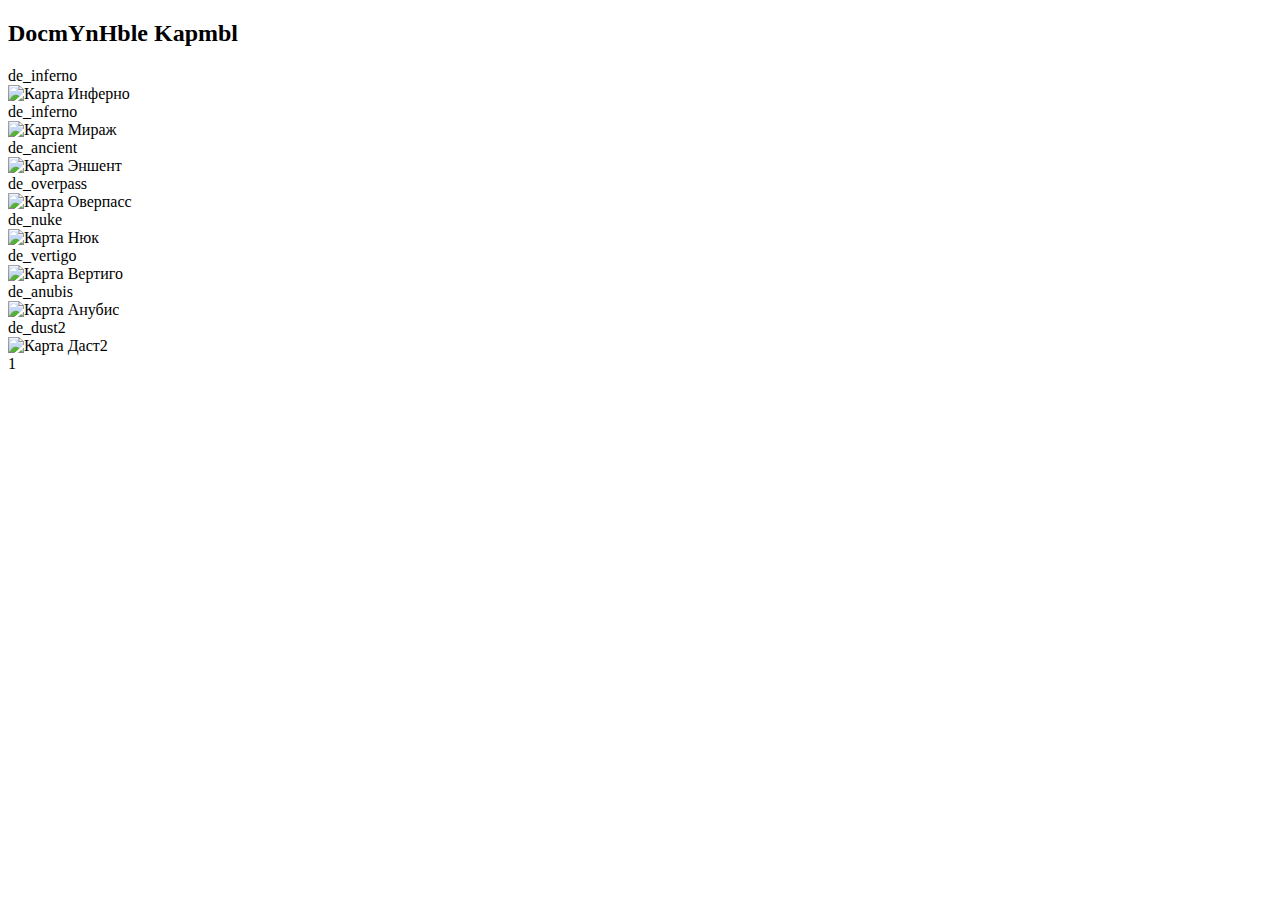
==== index.html @ 23dc6e5f "Add files via upload" ====
<!DOCTYPE html>
<html lang="en">
<head>
  <meta charset="UTF-8">
  <meta name="viewport" content="width=device-width, initial-scale=1.0">
  <title>Document</title>
  <link rel="stylesheet" href="/css/styles.css">
</head>
<body>
  <h2 id="h2">DocmYnHble Kapmbl</h2>
  <section class="mappool">
  <div class="map-card">
    <div class="map-name">de_inferno</div>
    <img class="map-image" src="img/inferno.jpg" alt="Карта Инферно">
  </div>
  <div class="map-card">
    <div class="map-name">de_inferno</div>
    <img class="map-image" src="img/mirage.jpg" alt="Карта Мираж">
    </div>
    <div class="map-card">
      <div class="map-name">de_ancient</div>
      <img class="map-image" src="/img/ancient.jpeg" alt="Карта Эншент">
    </div>
    <div class="map-card">
      <div class="map-name">de_overpass</div>
      <img class="map-image" src="img/overpass.jpg" alt="Карта Оверпасс">
    </div>
    <div class="map-card">
      <div class="map-name">de_nuke</div>
      <img class="map-image" src="img/nuke.jpg" alt="Карта Нюк">
    </div>
    <div class="map-card">
      <div class="map-name">de_vertigo</div>
      <img class="map-image" src="img/vertigo.jpg" alt="Карта Вертиго">
    </div>
    <div class="map-card">
      <div class="map-name">de_anubis</div>
      <img class="map-image" src="img/anubis.jpg" alt="Карта Анубис">
    </div>
    <div class="map-card">
      <div class="map-name">de_dust2</div>
      <img class="map-image" src="img/dust2.jpg" alt="Карта Даст2">
    </div>
</section>
<section>
  <div>1</div>
</section>
</body>
</html>
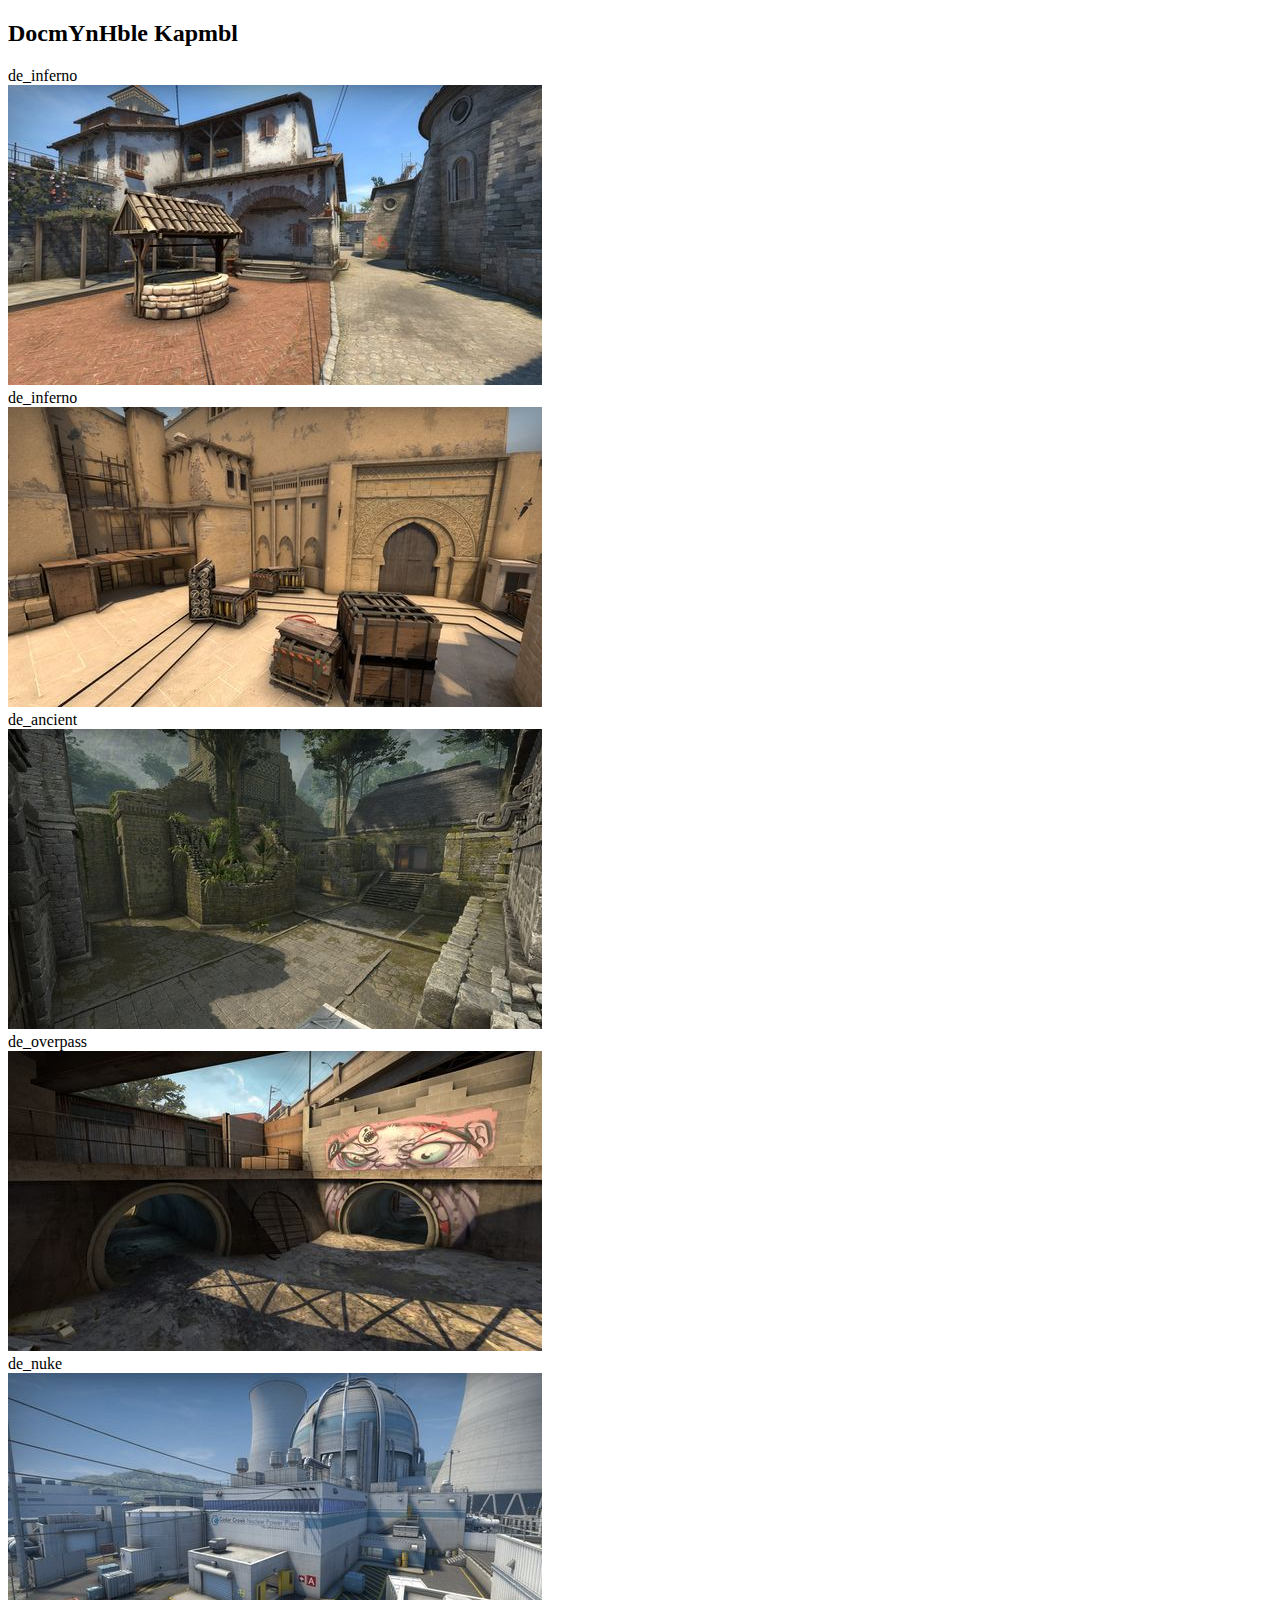
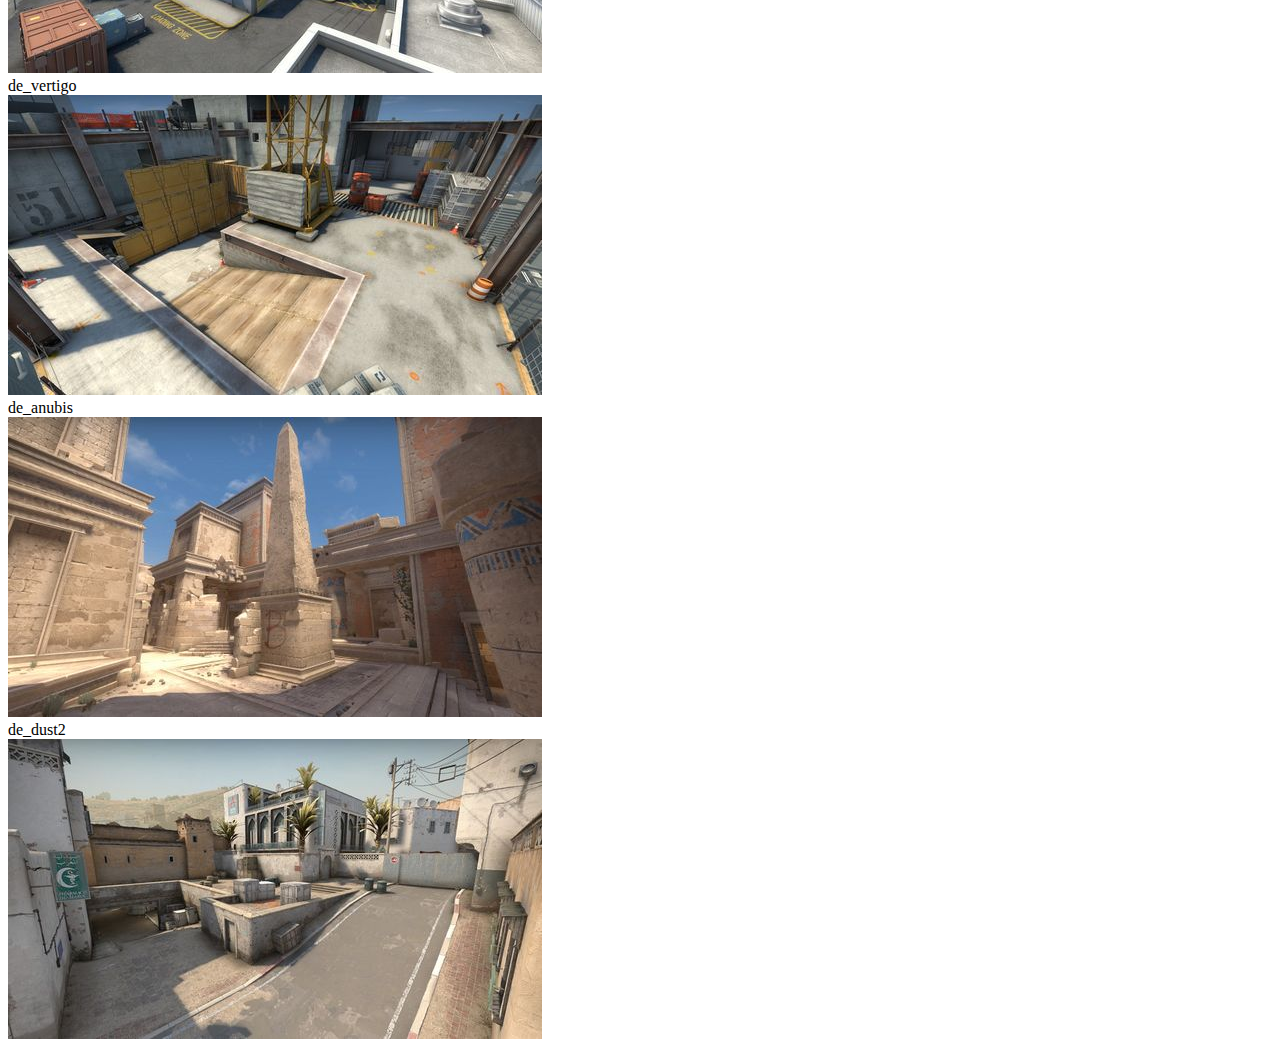
==== commit c2b5b1e4: "Add files via upload" ====
--- a/index.html
+++ b/index.html
@@ -25,7 +25,7 @@
       <div class="map-name">de_overpass</div>
       <img class="map-image" src="img/overpass.jpg" alt="Карта Оверпасс">
     </div>
-    <div class="map-card">
+   <div id="nuke" class="map-card">
       <div class="map-name">de_nuke</div>
       <img class="map-image" src="img/nuke.jpg" alt="Карта Нюк">
     </div>
@@ -42,8 +42,5 @@
       <img class="map-image" src="img/dust2.jpg" alt="Карта Даст2">
     </div>
 </section>
-<section>
-  <div>1</div>
-</section>
 </body>
 </html>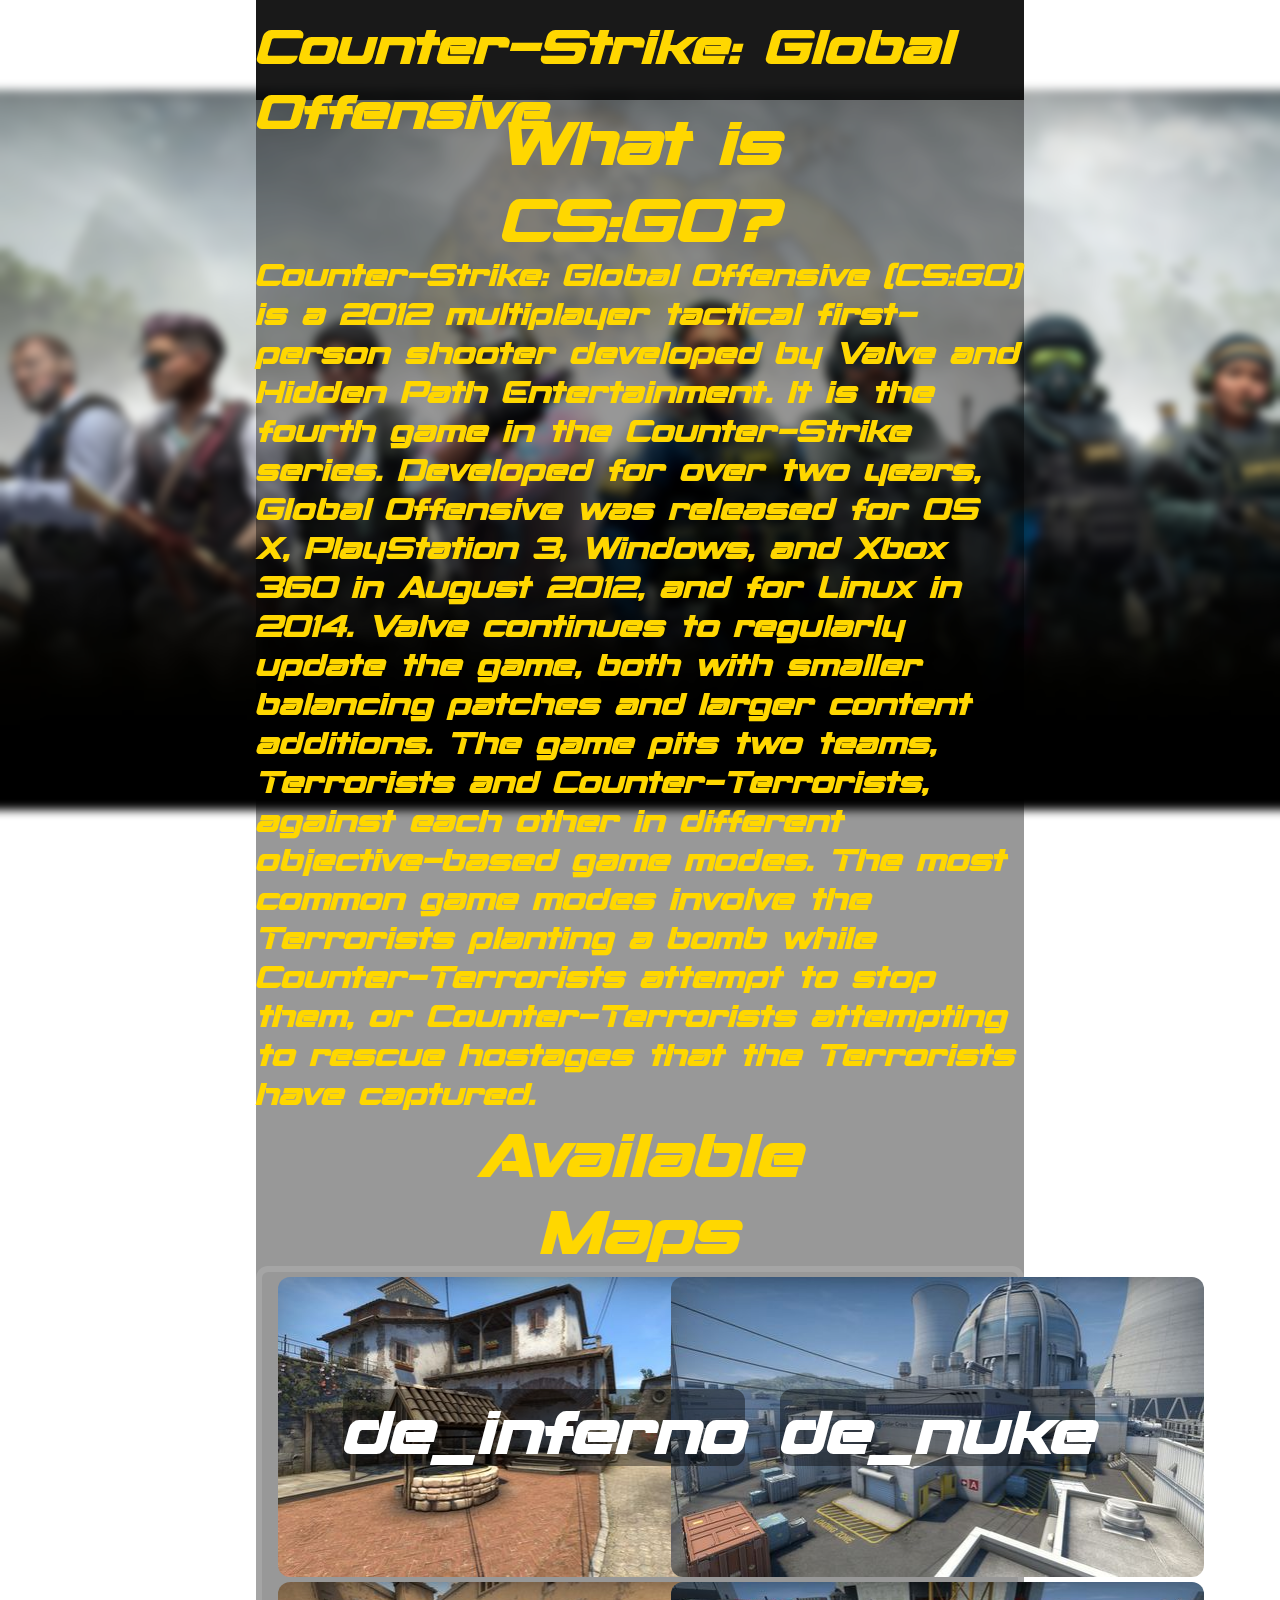
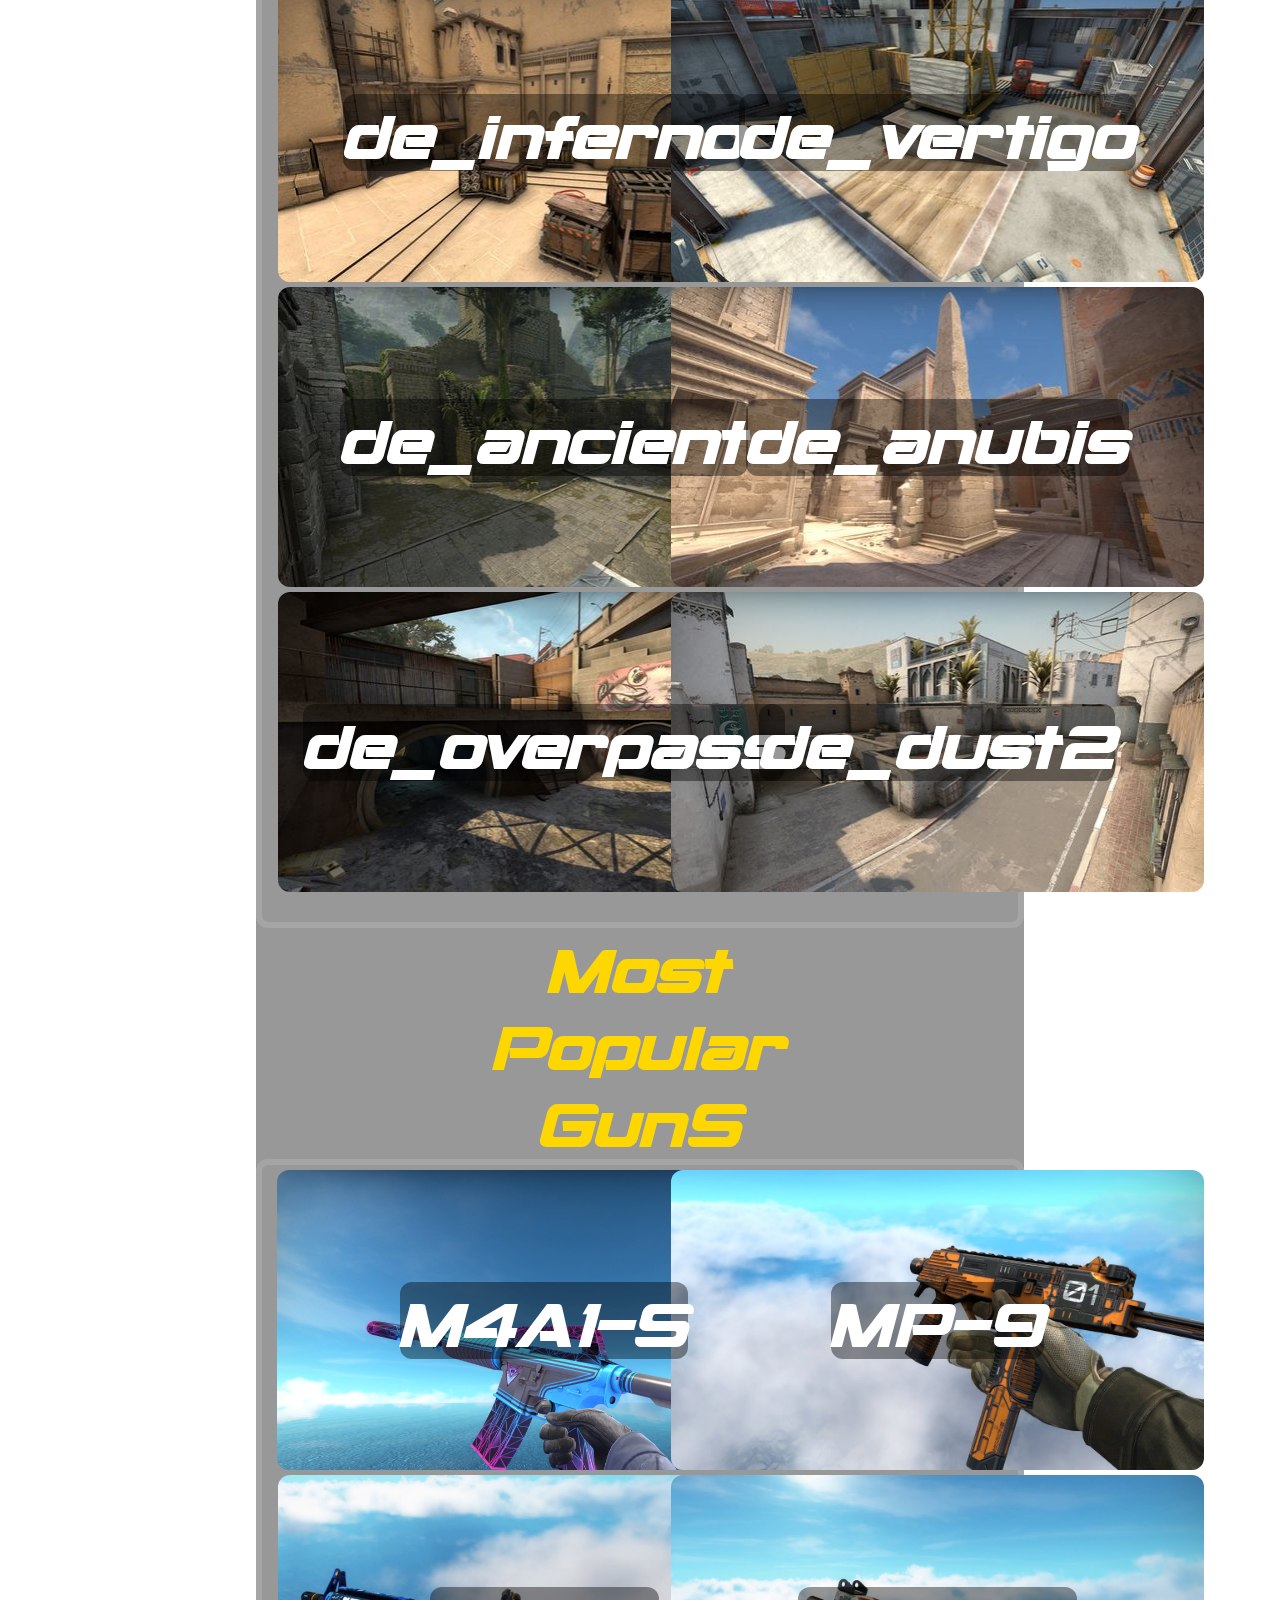
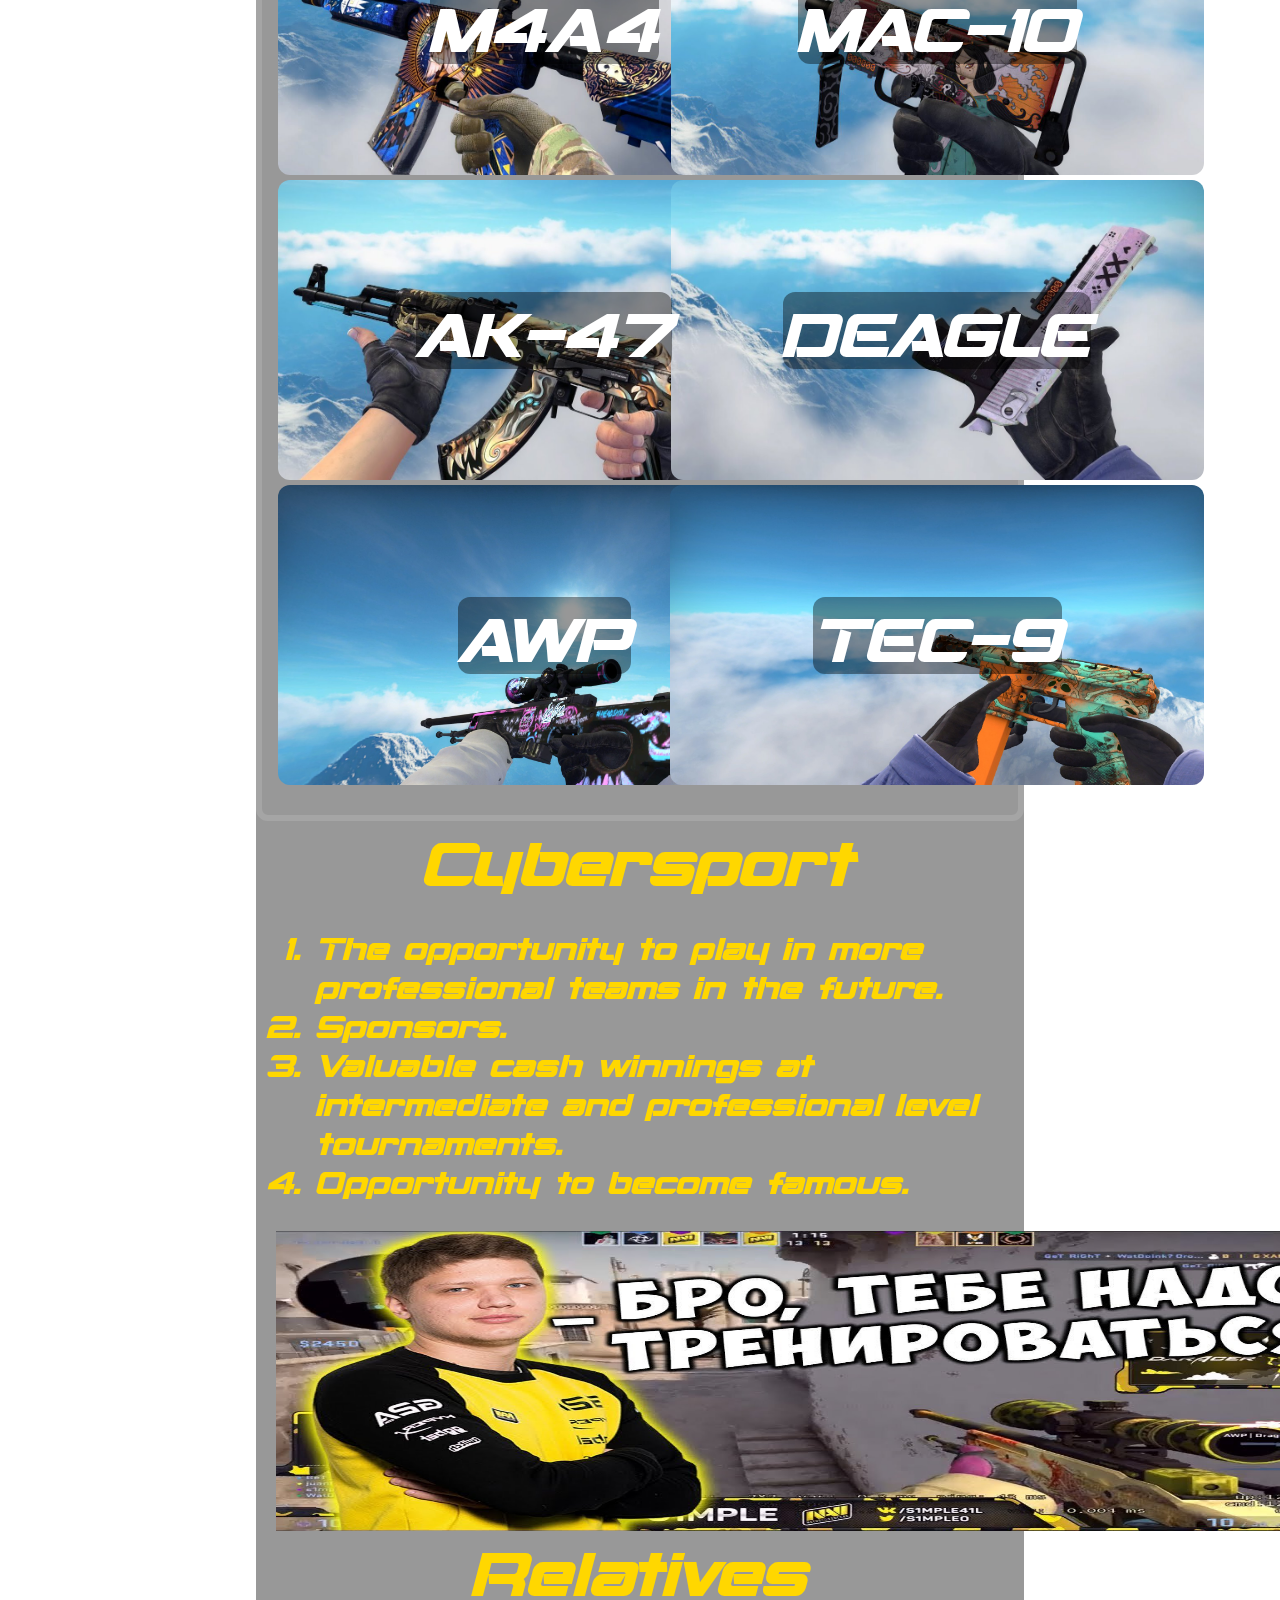
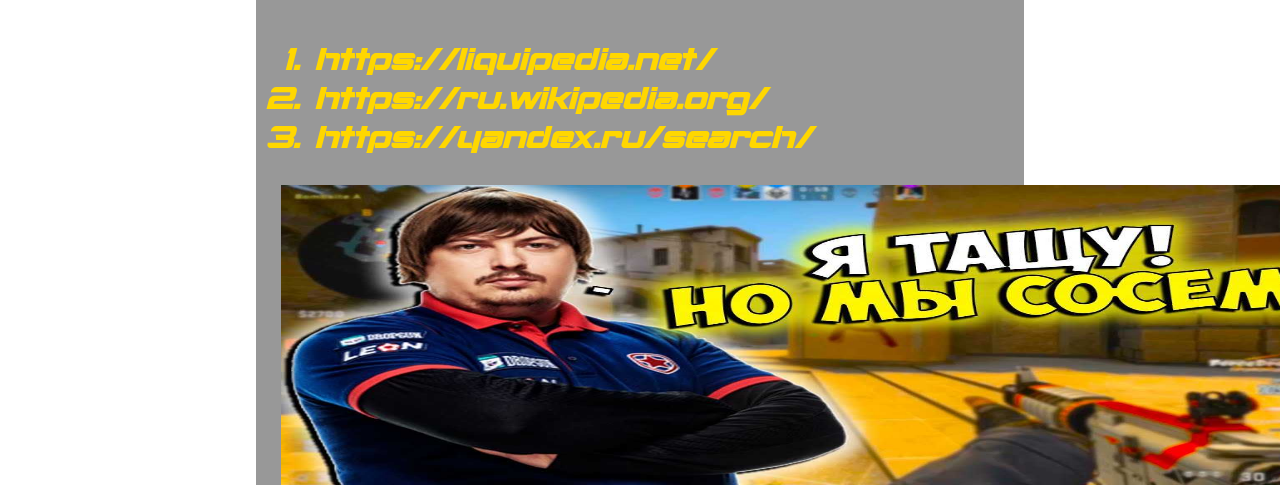
==== commit e7238c77: "Add files via upload" ====
--- a/index.html
+++ b/index.html
@@ -3,11 +3,21 @@
 <head>
   <meta charset="UTF-8">
   <meta name="viewport" content="width=device-width, initial-scale=1.0">
-  <title>Document</title>
+  <title>CS:GO</title>
+  <link rel="icon" href="/img/csgo.png" type="image/x-icon">
   <link rel="stylesheet" href="/css/styles.css">
 </head>
 <body>
-  <h2 id="h2">DocmYnHble Kapmbl</h2>
+  <main>
+    <div class="shapka">
+      Counter-Strike: Global Offensive
+    </div>
+    <h2 id="h2">What is CS:GO?</h2>
+    <div>
+      Counter-Strike: Global Offensive (CS:GO) is a 2012 multiplayer tactical first-person shooter developed by Valve and Hidden Path Entertainment. It is the fourth game in the Counter-Strike series. Developed for over two years, Global Offensive was released for OS X, PlayStation 3, Windows, and Xbox 360 in August 2012, and for Linux in 2014. Valve continues to regularly update the game, both with smaller balancing patches and larger content additions.
+The game pits two teams, Terrorists and Counter-Terrorists, against each other in different objective-based game modes. The most common game modes involve the Terrorists planting a bomb while Counter-Terrorists attempt to stop them, or Counter-Terrorists attempting to rescue hostages that the Terrorists have captured.
+    </div>
+  <h2 id="h2">Available Maps</h2>
   <section class="mappool">
   <div class="map-card">
     <div class="map-name">de_inferno</div>
@@ -25,7 +35,7 @@
       <div class="map-name">de_overpass</div>
       <img class="map-image" src="img/overpass.jpg" alt="Карта Оверпасс">
     </div>
-   <div id="nuke" class="map-card">
+   <div id="padding-top" class="map-card">
       <div class="map-name">de_nuke</div>
       <img class="map-image" src="img/nuke.jpg" alt="Карта Нюк">
     </div>
@@ -42,5 +52,60 @@
       <img class="map-image" src="img/dust2.jpg" alt="Карта Даст2">
     </div>
 </section>
+<h2 id="h2">Most Popular GunS</h2>
+<section class="mappool">
+  <div class="map-card">
+    <div class="map-name">M4A1-S</div>
+    <img id="width" src="/img/m4a1-s.jpg" alt="M4A1-S GUN" class="map-image">
+  </div>
+  <div class="map-card">
+    <div class="map-name">M4A4</div>
+    <img src="/img/M4A4.jpg" alt="M4A$ GUN" class="map-image">
+  </div>
+  <div class="map-card">
+    <div class="map-name">AK-47</div>
+    <img src="/img/AK-47.jpg" alt="AK-47" class="map-image">
+  </div>
+  <div class="map-card">
+    <div class="map-name">AWP</div>
+    <img src="/img/AWP.jpg" alt="AWP GUN" class="map-image">
+  </div>
+  <div id="padding-top" class="map-card">
+    <div class="map-name">MP-9</div>
+    <img src="/img/MP-9.jpg" alt="MP-9 GUN" class="map-image">
+  </div>
+  <div class="map-card">
+    <div class="map-name">MAC-10</div>
+    <img src="/img/MAC-10.jpg" alt="MAC-10 GUN" class="map-image">
+  </div>
+  <div class="map-card">
+    <div class="map-name">DEAGLE</div>
+    <img src="/img/DEAGLE.jpg" alt="DEAGLE GUN" class="map-image">
+  </div>
+  <div class="map-card">
+    <div class="map-name">TEC-9</div>
+    <img id="width" src="/img/TEC-9.jpg" alt="TEC-9 GUN" class="map-image">
+  </div>
+</section>
+<h2 id="h2">Cybersport</h2>
+<div class="spisok">
+<ol>
+  <li>The opportunity to play in more professional teams in the future.</li>
+  <li>Sponsors.</li>
+  <li>Valuable cash winnings at intermediate and professional level tournaments.</li>
+  <li>Opportunity to become famous.</li>
+</ol>
+<img src="img/SIMPLE MEM.jpg" alt="simple" class="pro">
+</div>
+<h2 id="h2">Relatives</h2>
+<div class="spisok">
+  <ol>
+    <li>https://liquipedia.net/</li>
+    <li>https://ru.wikipedia.org/</li>
+    <li>https://yandex.ru/search/</li>
+  </ol>
+</div>
+<img src="img/dosia.jpeg" alt="dosia" class="pro" id="dosia">
+</main>
 </body>
 </html>--- a/css/styles.css
+++ b/css/styles.css
@@ -0,0 +1,101 @@
+@import url('https://fonts.googleapis.com/css2?family=Martian+Mono:wght@400;800&display=swap');
+@font-face {
+    font-family: Montalban;
+    src: url(/fonts/Montalban_Bold_Italic.otf);
+}
+
+main {
+    font-size: 30px;
+    width: 60%;
+    margin: 0 auto;
+    background-color: #00000067;
+}
+body {
+    background-image: url(/img/backlogo.jpg);
+    background-position: center center;
+    background-repeat: no-repeat;
+    background-attachment: fixed;   
+    width: 100vw;
+    height: 100%;
+    background-size: 100%;
+    color: #ffd700;
+    overflow-x: hidden;
+    object-fit: cover;
+    margin: 0;
+    backdrop-filter: blur(5px);
+    font-family: 'Montalban', sans-serif;
+}
+#h2 {
+    width: 60%;
+    height: auto;
+    margin: 0 auto;
+    font-family: Montalban;
+    font-size: 60px;
+    color: #ffd700;
+    text-align: center;
+
+}
+.mappool {
+    column-count: 2;
+    column-width: 300px;
+    background-color: rgba(17, 25, 40, 0);
+    border-radius: 12px;
+    border: 6px solid rgba(255, 255, 255, 0.125);
+    width: 100%%;
+    margin: 0 auto;
+    height: 1250px;
+}
+.map-image {
+    border-radius: 12px;
+    position: absolute; 
+    width: 533px;
+    height: 300px;
+}
+.map-card {
+    padding-left: 10px;
+    padding-right: 10px;
+    display: flex;
+    justify-content: center;
+    align-items: center;
+    position: relative;
+    width: 534px;
+    margin: 5px;
+    height: 300px;
+}
+.map-name {
+    z-index: 10;
+    font-size: 60px;
+    color: white;
+    background-color: #00000067;
+    border-radius: 12px;
+}
+#padding-top {
+    padding-top: 5px;
+}
+#width {
+    width: 534px;
+}
+.spisok {
+    margin-left: 20px;
+}
+.pro {
+    display: block;
+    width: 1064px;
+    height: 300px;
+}
+#dosia {
+    margin-left: 25px;
+}
+.shapka {
+    display: flex;
+    position: sticky;
+    top: 0;
+    padding-top: 10px;
+    height: 90px;
+    width: auto;
+    z-index: 15;
+    background: rgba(0, 0, 0, 0.719);
+    justify-content: center;
+    font-size: 50px;
+    backdrop-filter: blur(5px);
+}
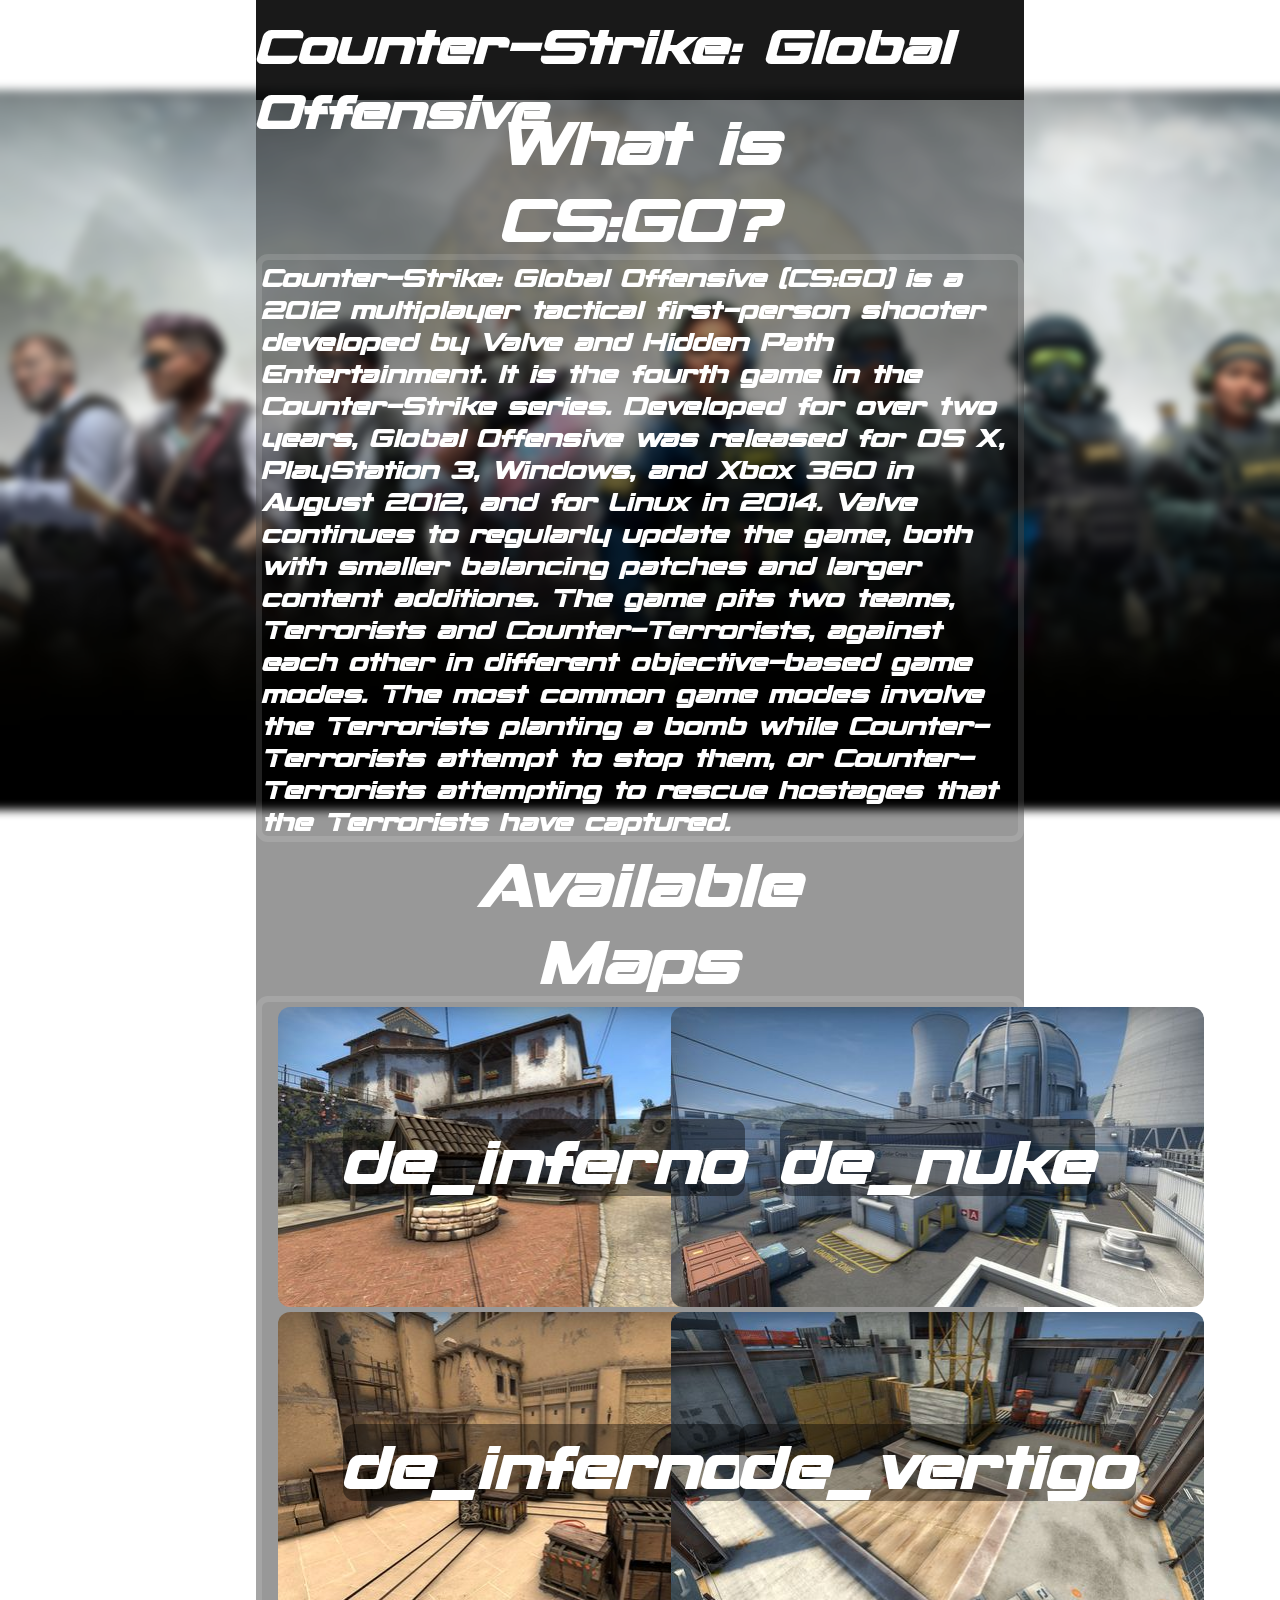
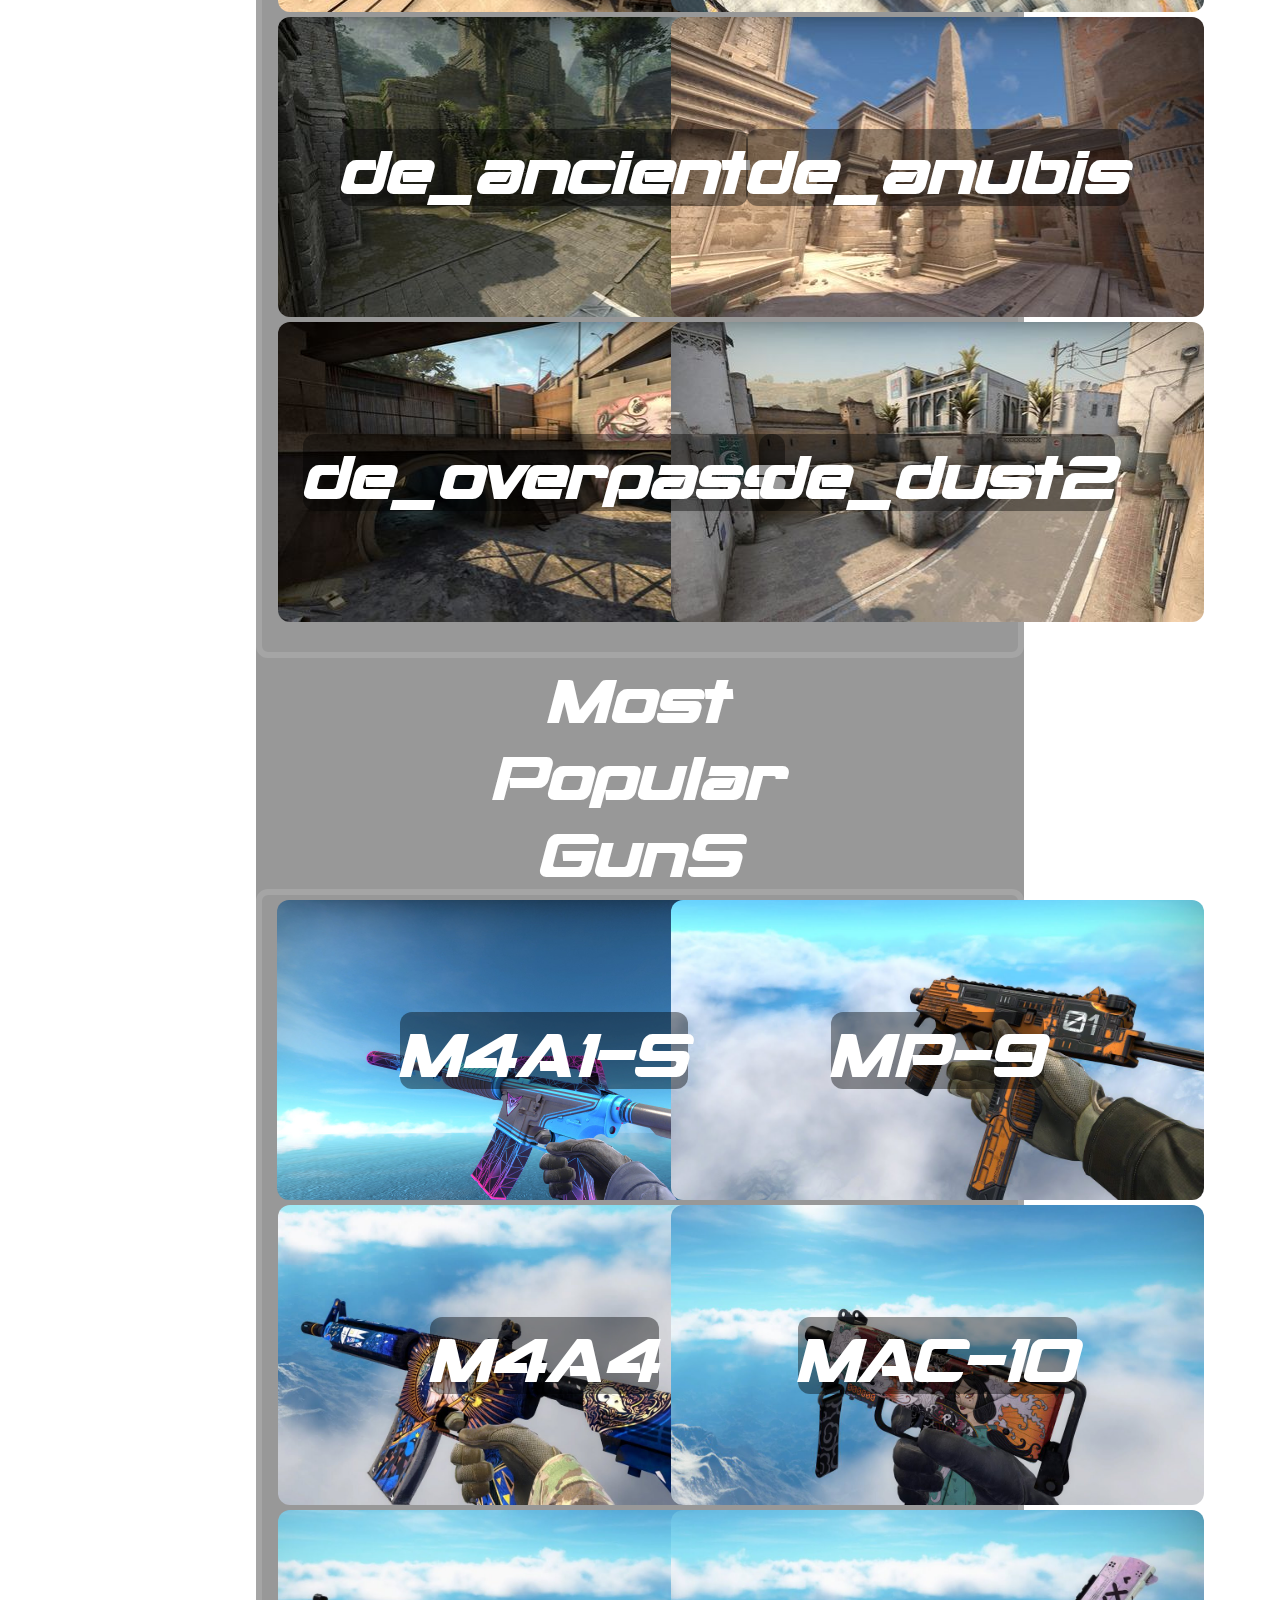
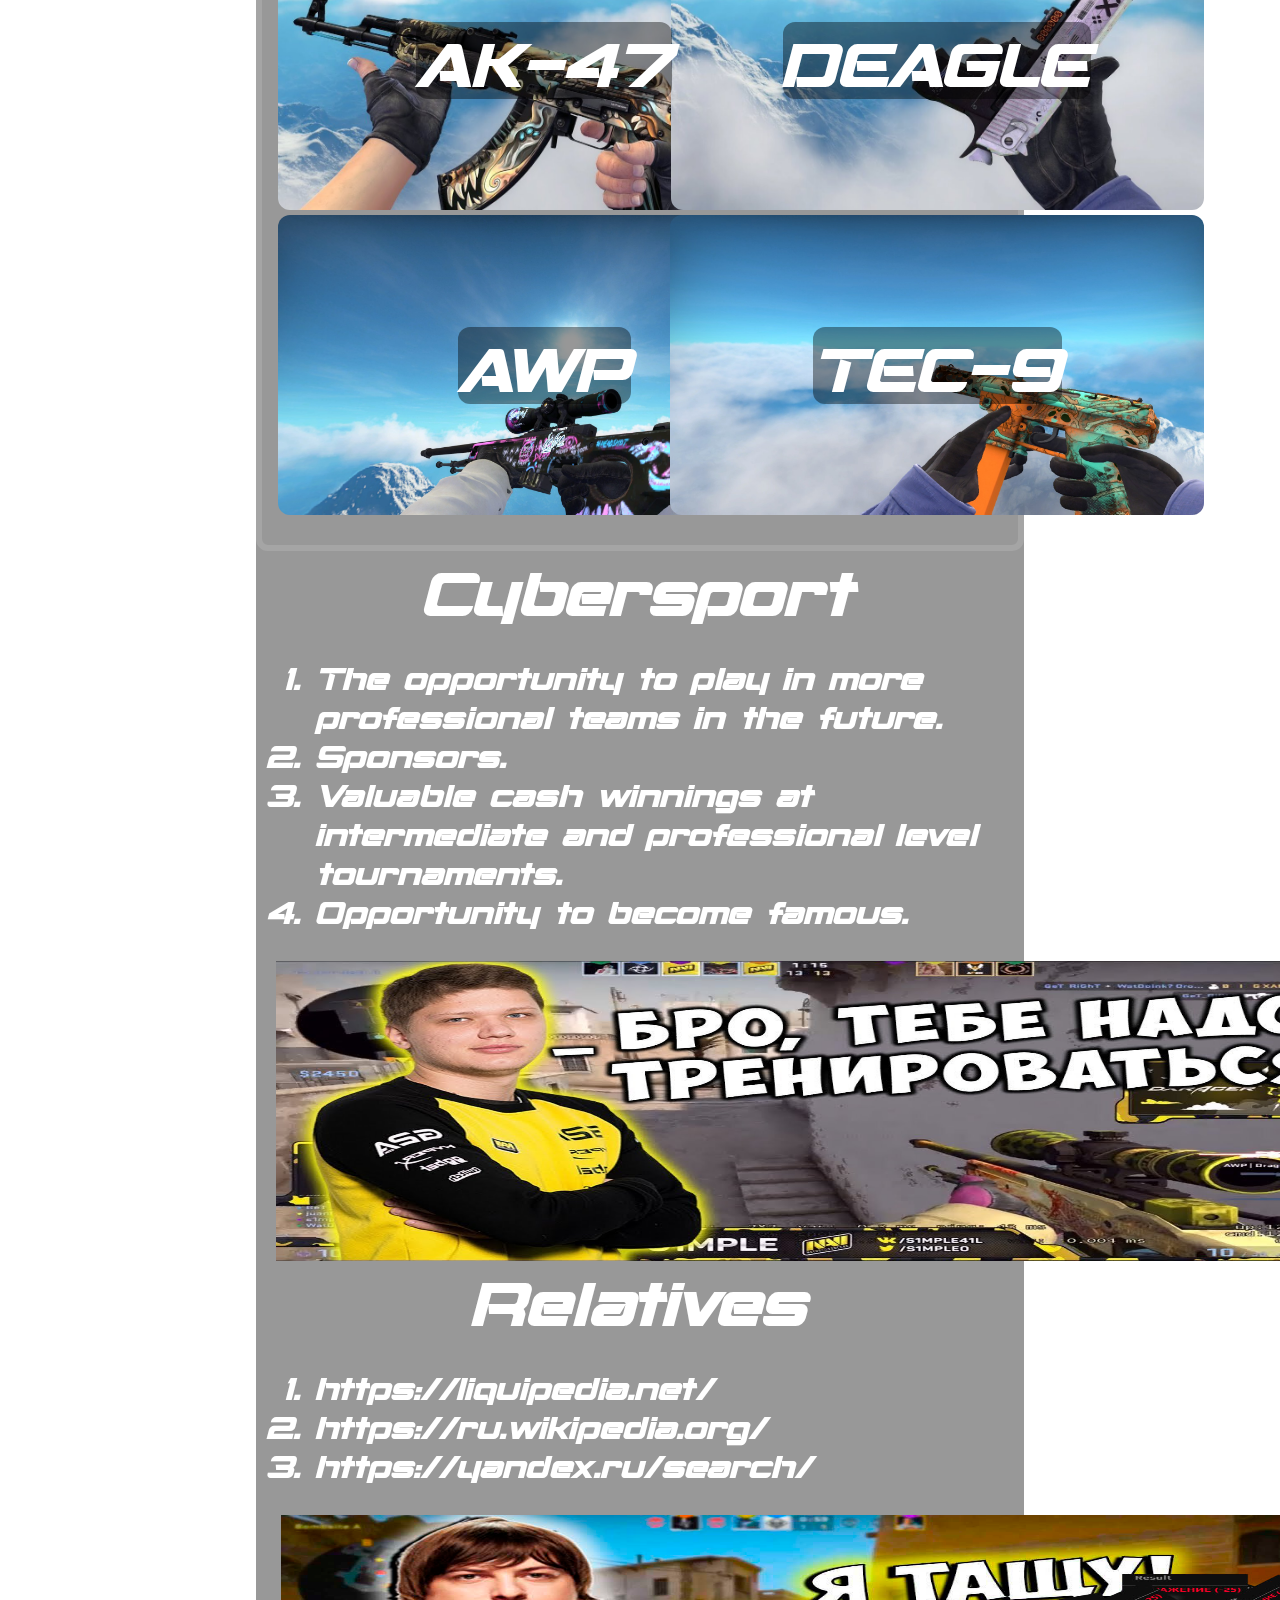
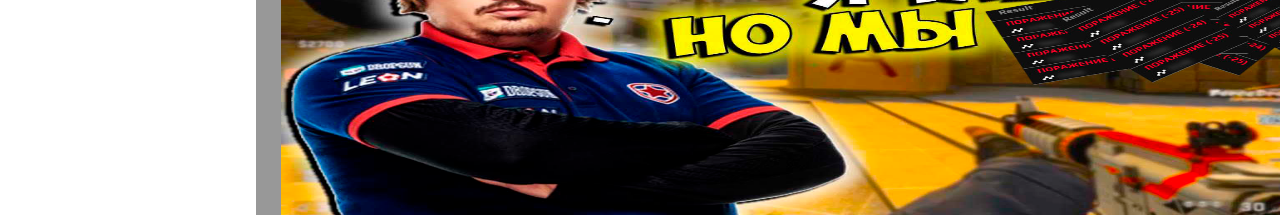
==== commit 68f3605e: "Add files via upload" ====
--- a/index.html
+++ b/index.html
@@ -13,7 +13,7 @@
       Counter-Strike: Global Offensive
     </div>
     <h2 id="h2">What is CS:GO?</h2>
-    <div>
+    <div class="info">
       Counter-Strike: Global Offensive (CS:GO) is a 2012 multiplayer tactical first-person shooter developed by Valve and Hidden Path Entertainment. It is the fourth game in the Counter-Strike series. Developed for over two years, Global Offensive was released for OS X, PlayStation 3, Windows, and Xbox 360 in August 2012, and for Linux in 2014. Valve continues to regularly update the game, both with smaller balancing patches and larger content additions.
 The game pits two teams, Terrorists and Counter-Terrorists, against each other in different objective-based game modes. The most common game modes involve the Terrorists planting a bomb while Counter-Terrorists attempt to stop them, or Counter-Terrorists attempting to rescue hostages that the Terrorists have captured.
     </div>
--- a/css/styles.css
+++ b/css/styles.css
@@ -1,4 +1,3 @@
-@import url('https://fonts.googleapis.com/css2?family=Martian+Mono:wght@400;800&display=swap');
 @font-face {
     font-family: Montalban;
     src: url(/fonts/Montalban_Bold_Italic.otf);
@@ -18,7 +17,7 @@
     width: 100vw;
     height: 100%;
     background-size: 100%;
-    color: #ffd700;
+    color: white;
     overflow-x: hidden;
     object-fit: cover;
     margin: 0;
@@ -31,7 +30,7 @@
     margin: 0 auto;
     font-family: Montalban;
     font-size: 60px;
-    color: #ffd700;
+    color: white;
     text-align: center;
 
 }
@@ -99,3 +98,8 @@
     font-size: 50px;
     backdrop-filter: blur(5px);
 }
+.info {
+    font-size: 25px;
+    border-radius: 12px;
+    border: 6px solid rgba(255, 255, 255, 0.125);
+}